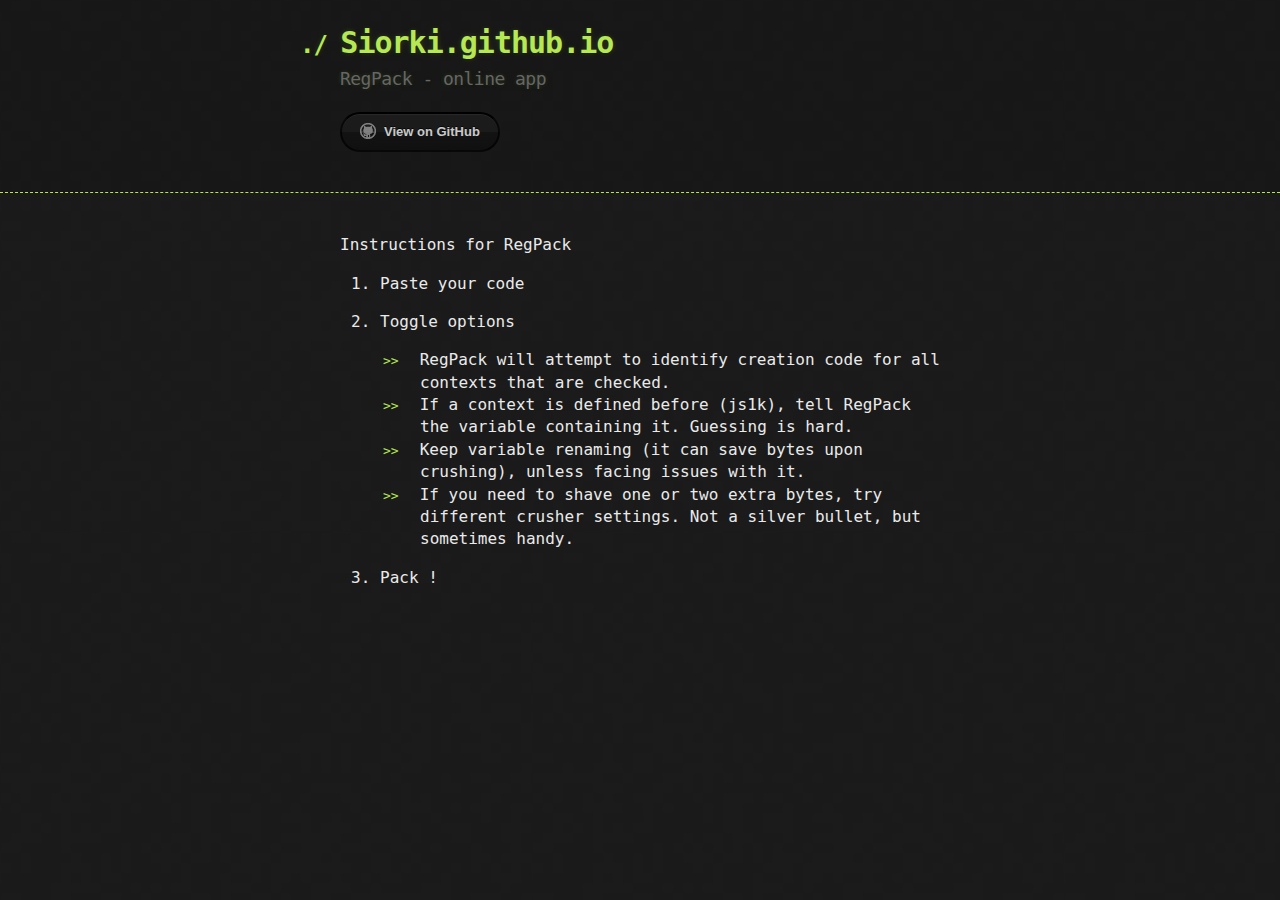
==== index.html @ f74bd819 "Replace master branch with page content via GitHub" ====
<!DOCTYPE html>
<html>
  <head>
    <meta charset='utf-8'>
    <meta http-equiv="X-UA-Compatible" content="chrome=1">

    <link rel="stylesheet" type="text/css" href="stylesheets/stylesheet.css" media="screen" />
    <link rel="stylesheet" type="text/css" href="stylesheets/pygment_trac.css" media="screen" />
    <link rel="stylesheet" type="text/css" href="stylesheets/print.css" media="print" />

    <title>Siorki.github.io by Siorki</title>
  </head>

  <body>

    <header>
      <div class="container">
        <h1>Siorki.github.io</h1>
        <h2>RegPack - online app</h2>

        <section id="downloads">
          <a href="https://github.com/Siorki" class="btn btn-github"><span class="icon"></span>View on GitHub</a>
        </section>
      </div>
    </header>

    <div class="container">
      <section id="main_content">
        <p>Instructions for RegPack</p>

<ol>
<li><p>Paste your code</p></li>
<li>
<p>Toggle options</p>

<ul>
<li>RegPack will attempt to identify creation code for all contexts that are checked.</li>
<li>If a context is defined before (js1k), tell RegPack the variable containing it. Guessing is hard.</li>
<li>Keep variable renaming (it can save bytes upon crushing), unless facing issues with it.</li>
<li>If you need to shave one or two extra bytes, try different crusher settings. Not a silver bullet, but sometimes handy.</li>
</ul>
</li>
<li><p>Pack !</p></li>
</ol>
      </section>
    </div>

    
  </body>
</html>
---- stylesheets/stylesheet.css ----
body {
  margin: 0;
  padding: 0;
  background: #151515 url("../images/bkg.png") 0 0;
  color: #eaeaea;
  font: 16px;
  line-height: 1.5;
  font-family: Monaco, "Bitstream Vera Sans Mono", "Lucida Console", Terminal, monospace;
}

/* General & 'Reset' Stuff */

.container {
  width: 90%;
  max-width: 600px;
  margin: 0 auto;
}

section {
  display: block;
  margin: 0 0 20px 0;
}

h1, h2, h3, h4, h5, h6 {
  margin: 0 0 20px;
}

li {
  line-height: 1.4 ;
}

/* Header, <header>
   header   - container
   h1       - project name
   h2       - project description
*/

header {
  background: rgba(0, 0, 0, 0.1);
  width: 100%;
  border-bottom: 1px dashed #b5e853;
  padding: 20px 0;
  margin: 0 0 40px 0;
}

header h1 {
  font-size: 30px;
  line-height: 1.5;
  margin: 0 0 0 -40px;
  font-weight: bold;
  font-family: Monaco, "Bitstream Vera Sans Mono", "Lucida Console", Terminal, monospace;
  color: #b5e853;
  text-shadow: 0 1px 1px rgba(0, 0, 0, 0.1),
               0 0 5px rgba(181, 232, 83, 0.1),
               0 0 10px rgba(181, 232, 83, 0.1);
  letter-spacing: -1px;
  -webkit-font-smoothing: antialiased;
}

header h1:before {
  content: "./ ";
  font-size: 24px;
}

header h2 {
  font-size: 18px;
  font-weight: 300;
  color: #666;
}

#downloads .btn {
  display: inline-block;
  text-align: center;
  margin: 0;
}

/* Main Content
*/

#main_content {
  width: 100%;
  -webkit-font-smoothing: antialiased;
}
section img {
  max-width: 100%
}

h1, h2, h3, h4, h5, h6 {
  font-weight: normal;
  font-family: Monaco, "Bitstream Vera Sans Mono", "Lucida Console", Terminal, monospace;
  color: #b5e853;
  letter-spacing: -0.03em;
  text-shadow: 0 1px 1px rgba(0, 0, 0, 0.1),
               0 0 5px rgba(181, 232, 83, 0.1),
               0 0 10px rgba(181, 232, 83, 0.1);
}

#main_content h1 {
  font-size: 30px;
}

#main_content h2 {
  font-size: 24px;
}

#main_content h3 {
  font-size: 18px;
}

#main_content h4 {
  font-size: 14px;
}

#main_content h5 {
  font-size: 12px;
  text-transform: uppercase;
  margin: 0 0 5px 0;
}

#main_content h6 {
  font-size: 12px;
  text-transform: uppercase;
  color: #999;
  margin: 0 0 5px 0;
}

dt {
  font-style: italic;
  font-weight: bold;
}

ul li {
  list-style: none;
}

ul li:before {
  content: ">>";
  font-family: Monaco, "Bitstream Vera Sans Mono", "Lucida Console", Terminal, monospace;
  font-size: 13px;
  color: #b5e853;
  margin-left: -37px;
  margin-right: 21px;
  line-height: 16px;
}

blockquote {
  color: #aaa;
  padding-left: 10px;
  border-left: 1px dotted #666;
}

pre {
  background: rgba(0, 0, 0, 0.9);
  border: 1px solid rgba(255, 255, 255, 0.15);
  padding: 10px;
  font-size: 14px;
  color: #b5e853;
  border-radius: 2px;
  -moz-border-radius: 2px;
  -webkit-border-radius: 2px;
  text-wrap: normal;
  overflow: auto;
  overflow-y: hidden;
}

table {
  width: 100%;
  margin: 0 0 20px 0;
}

th {
  text-align: left;
  border-bottom: 1px dashed #b5e853;
  padding: 5px 10px;
}

td {
  padding: 5px 10px;
}

hr {
  height: 0;
  border: 0;
  border-bottom: 1px dashed #b5e853;
  color: #b5e853;
}

/* Buttons
*/

.btn {
  display: inline-block;
  background: -webkit-linear-gradient(top, rgba(40, 40, 40, 0.3), rgba(35, 35, 35, 0.3) 50%, rgba(10, 10, 10, 0.3) 50%, rgba(0, 0, 0, 0.3));
  padding: 8px 18px;
  border-radius: 50px;
  border: 2px solid rgba(0, 0, 0, 0.7);
  border-bottom: 2px solid rgba(0, 0, 0, 0.7);
  border-top: 2px solid rgba(0, 0, 0, 1);
  color: rgba(255, 255, 255, 0.8);
  font-family: Helvetica, Arial, sans-serif;
  font-weight: bold;
  font-size: 13px;
  text-decoration: none;
  text-shadow: 0 -1px 0 rgba(0, 0, 0, 0.75);
  box-shadow: inset 0 1px 0 rgba(255, 255, 255, 0.05);
}

.btn:hover {
  background: -webkit-linear-gradient(top, rgba(40, 40, 40, 0.6), rgba(35, 35, 35, 0.6) 50%, rgba(10, 10, 10, 0.8) 50%, rgba(0, 0, 0, 0.8));
}

.btn .icon {
  display: inline-block;
  width: 16px;
  height: 16px;
  margin: 1px 8px 0 0;
  float: left;
}

.btn-github .icon {
  opacity: 0.6;
  background: url("../images/blacktocat.png") 0 0 no-repeat;
}

/* Links
   a, a:hover, a:visited
*/

a {
  color: #63c0f5;
  text-shadow: 0 0 5px rgba(104, 182, 255, 0.5);
}

/* Clearfix */

.cf:before, .cf:after {
  content:"";
  display:table;
}

.cf:after {
  clear:both;
}

.cf {
  zoom:1;
}
---- stylesheets/pygment_trac.css ----
.highlight .c { color: #999988; font-style: italic } /* Comment */
.highlight .err { color: #a61717; background-color: #e3d2d2 } /* Error */
.highlight .k { font-weight: bold } /* Keyword */
.highlight .o { font-weight: bold } /* Operator */
.highlight .cm { color: #999988; font-style: italic } /* Comment.Multiline */
.highlight .cp { color: #999999; font-weight: bold } /* Comment.Preproc */
.highlight .c1 { color: #999988; font-style: italic } /* Comment.Single */
.highlight .cs { color: #999999; font-weight: bold; font-style: italic } /* Comment.Special */
.highlight .gd { color: #000000; background-color: #ffdddd } /* Generic.Deleted */
.highlight .gd .x { color: #000000; background-color: #ffaaaa } /* Generic.Deleted.Specific */
.highlight .ge { font-style: italic } /* Generic.Emph */
.highlight .gr { color: #aa0000 } /* Generic.Error */
.highlight .gh { color: #999999 } /* Generic.Heading */
.highlight .gi { color: #000000; background-color: #ddffdd } /* Generic.Inserted */
.highlight .gi .x { color: #000000; background-color: #aaffaa } /* Generic.Inserted.Specific */
.highlight .go { color: #888888 } /* Generic.Output */
.highlight .gp { color: #555555 } /* Generic.Prompt */
.highlight .gs { font-weight: bold } /* Generic.Strong */
.highlight .gu { color: #800080; font-weight: bold; } /* Generic.Subheading */
.highlight .gt { color: #aa0000 } /* Generic.Traceback */
.highlight .kc { font-weight: bold } /* Keyword.Constant */
.highlight .kd { font-weight: bold } /* Keyword.Declaration */
.highlight .kn { font-weight: bold } /* Keyword.Namespace */
.highlight .kp { font-weight: bold } /* Keyword.Pseudo */
.highlight .kr { font-weight: bold } /* Keyword.Reserved */
.highlight .kt { color: #445588; font-weight: bold } /* Keyword.Type */
.highlight .m { color: #009999 } /* Literal.Number */
.highlight .s { color: #d14 } /* Literal.String */
.highlight .na { color: #008080 } /* Name.Attribute */
.highlight .nb { color: #0086B3 } /* Name.Builtin */
.highlight .nc { color: #445588; font-weight: bold } /* Name.Class */
.highlight .no { color: #008080 } /* Name.Constant */
.highlight .ni { color: #800080 } /* Name.Entity */
.highlight .ne { color: #990000; font-weight: bold } /* Name.Exception */
.highlight .nf { color: #990000; font-weight: bold } /* Name.Function */
.highlight .nn { color: #555555 } /* Name.Namespace */
.highlight .nt { color: #CBDFFF } /* Name.Tag */
.highlight .nv { color: #008080 } /* Name.Variable */
.highlight .ow { font-weight: bold } /* Operator.Word */
.highlight .w { color: #bbbbbb } /* Text.Whitespace */
.highlight .mf { color: #009999 } /* Literal.Number.Float */
.highlight .mh { color: #009999 } /* Literal.Number.Hex */
.highlight .mi { color: #009999 } /* Literal.Number.Integer */
.highlight .mo { color: #009999 } /* Literal.Number.Oct */
.highlight .sb { color: #d14 } /* Literal.String.Backtick */
.highlight .sc { color: #d14 } /* Literal.String.Char */
.highlight .sd { color: #d14 } /* Literal.String.Doc */
.highlight .s2 { color: #d14 } /* Literal.String.Double */
.highlight .se { color: #d14 } /* Literal.String.Escape */
.highlight .sh { color: #d14 } /* Literal.String.Heredoc */
.highlight .si { color: #d14 } /* Literal.String.Interpol */
.highlight .sx { color: #d14 } /* Literal.String.Other */
.highlight .sr { color: #009926 } /* Literal.String.Regex */
.highlight .s1 { color: #d14 } /* Literal.String.Single */
.highlight .ss { color: #990073 } /* Literal.String.Symbol */
.highlight .bp { color: #999999 } /* Name.Builtin.Pseudo */
.highlight .vc { color: #008080 } /* Name.Variable.Class */
.highlight .vg { color: #008080 } /* Name.Variable.Global */
.highlight .vi { color: #008080 } /* Name.Variable.Instance */
.highlight .il { color: #009999 } /* Literal.Number.Integer.Long */

.type-csharp .highlight .k { color: #0000FF }
.type-csharp .highlight .kt { color: #0000FF }
.type-csharp .highlight .nf { color: #000000; font-weight: normal }
.type-csharp .highlight .nc { color: #2B91AF }
.type-csharp .highlight .nn { color: #000000 }
.type-csharp .highlight .s { color: #A31515 }
.type-csharp .highlight .sc { color: #A31515 }
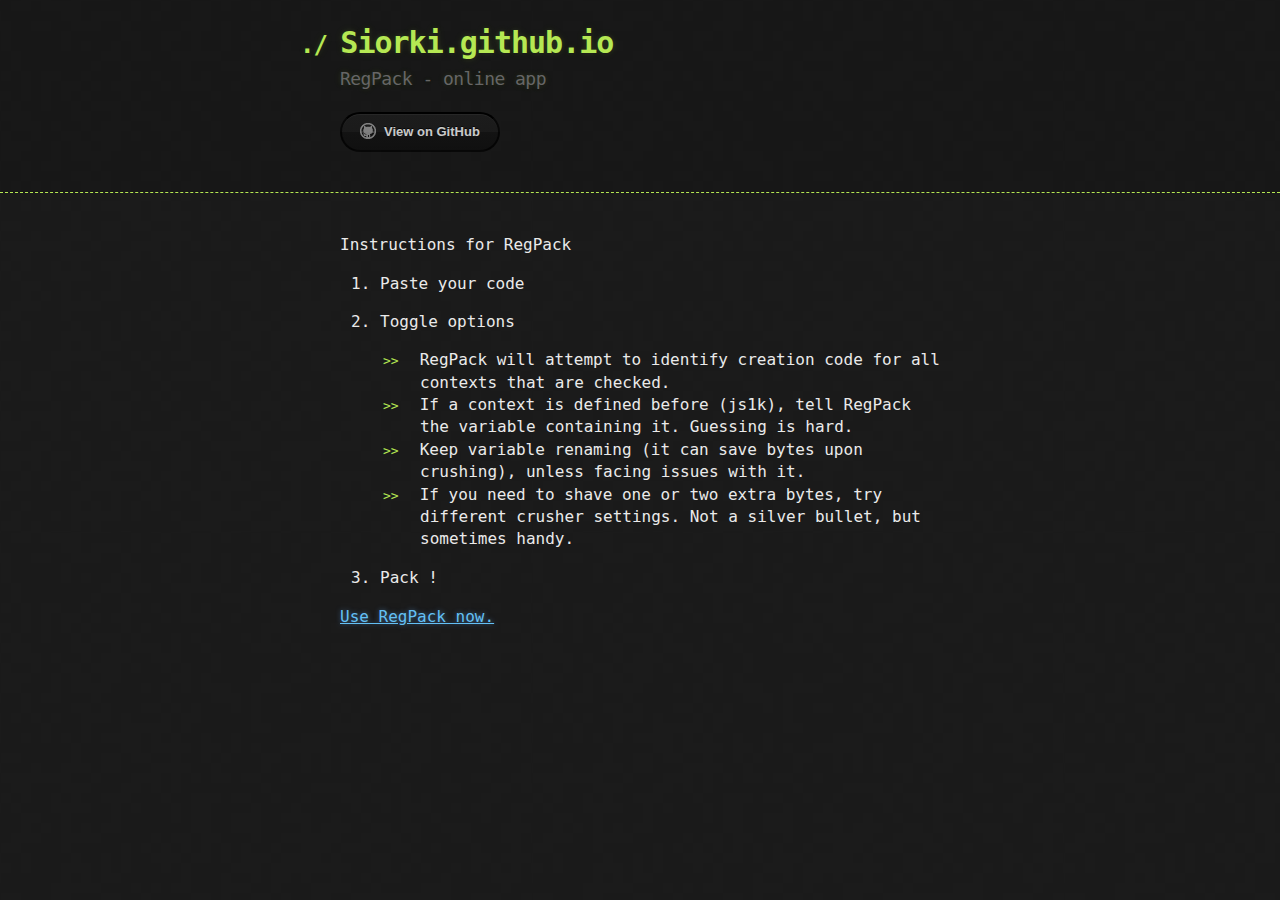
==== commit d66ac877: "Created online app version from RegPack v3" ====
--- a/index.html
+++ b/index.html
@@ -42,6 +42,7 @@
 </li>
 <li><p>Pack !</p></li>
 </ol>
+<a href=RegPack.html>Use RegPack now.</a>
       </section>
     </div>
 
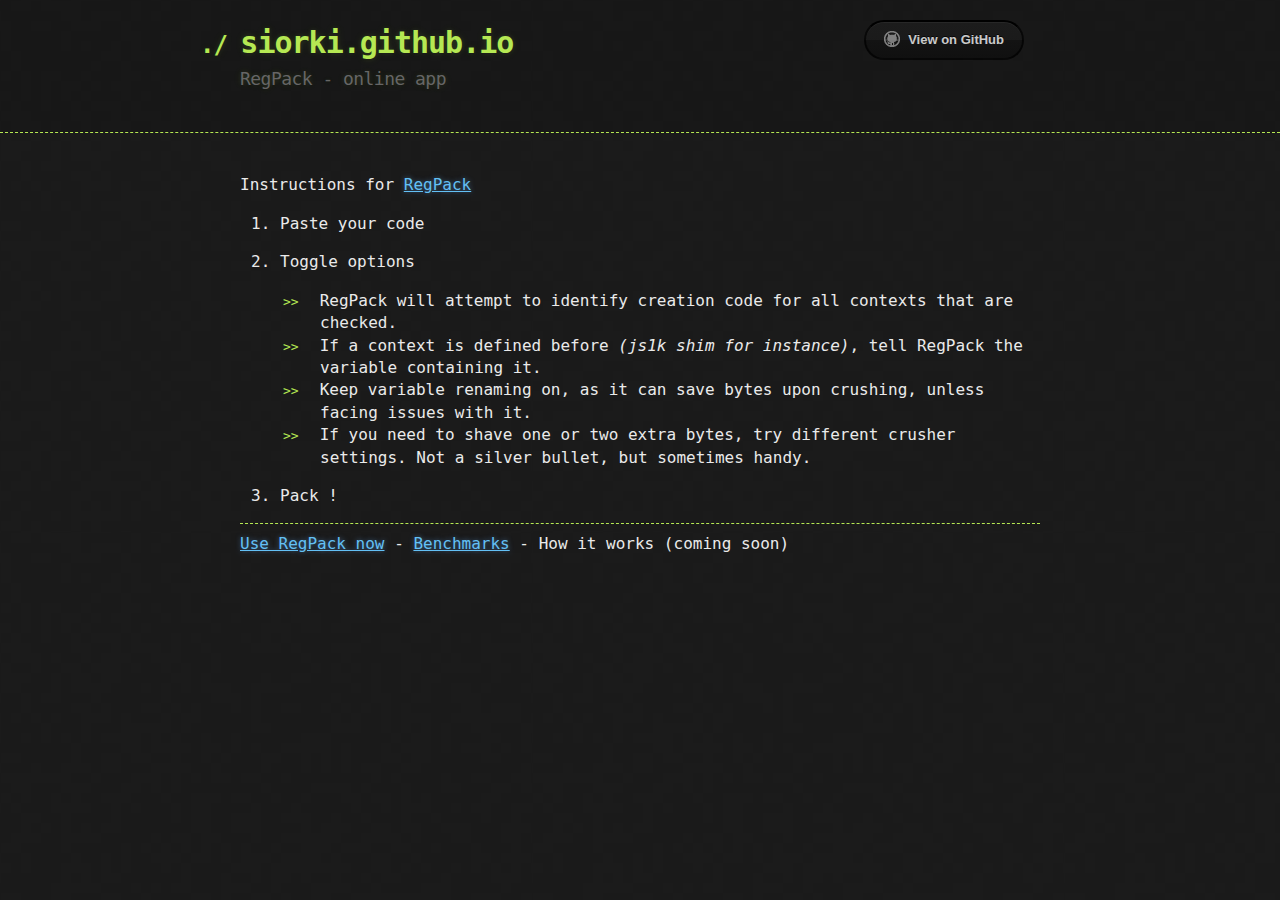
==== commit 1c840b0b: "Online version of RegPack v3 + benchmarks" ====
--- a/index.html
+++ b/index.html
@@ -8,25 +8,25 @@
     <link rel="stylesheet" type="text/css" href="stylesheets/pygment_trac.css" media="screen" />
     <link rel="stylesheet" type="text/css" href="stylesheets/print.css" media="print" />
 
-    <title>Siorki.github.io by Siorki</title>
+    <title>siorki.github.io by Siorki</title>
   </head>
 
   <body>
 
     <header>
       <div class="container">
-        <h1>Siorki.github.io</h1>
+        <h1>siorki.github.io</h1>
         <h2>RegPack - online app</h2>
 
-        <section id="downloads">
-          <a href="https://github.com/Siorki" class="btn btn-github"><span class="icon"></span>View on GitHub</a>
+        <section id="downloads" class="topright">
+          <a href="https://github.com/Siorki/RegPack" class="btn btn-github"><span class="icon"></span>View on GitHub</a>
         </section>
       </div>
     </header>
 
     <div class="container">
       <section id="main_content">
-        <p>Instructions for RegPack</p>
+        <p>Instructions for <a href=RegPack.html>RegPack</a></p>
 
 <ol>
 <li><p>Paste your code</p></li>
@@ -35,14 +35,15 @@
 
 <ul>
 <li>RegPack will attempt to identify creation code for all contexts that are checked.</li>
-<li>If a context is defined before (js1k), tell RegPack the variable containing it. Guessing is hard.</li>
-<li>Keep variable renaming (it can save bytes upon crushing), unless facing issues with it.</li>
+<li>If a context is defined before <i>(js1k shim for instance)</i>, tell RegPack the variable containing it.</li>
+<li>Keep variable renaming on, as it can save bytes upon crushing, unless facing issues with it.</li>
 <li>If you need to shave one or two extra bytes, try different crusher settings. Not a silver bullet, but sometimes handy.</li>
 </ul>
 </li>
 <li><p>Pack !</p></li>
 </ol>
-<a href=RegPack.html>Use RegPack now.</a>
+<hr>
+<a href=RegPack.html>Use RegPack now</a> - <a href=Benchmarks.html>Benchmarks</a> - How it works (coming soon)
       </section>
     </div>
 
--- a/stylesheets/stylesheet.css
+++ b/stylesheets/stylesheet.css
@@ -12,7 +12,7 @@
 
 .container {
   width: 90%;
-  max-width: 600px;
+  max-width: 800px;
   margin: 0 auto;
 }
 
@@ -169,13 +169,19 @@
 }
 
 th {
+  text-align: center;
+  border-bottom: 1px dashed #b5e853;
+  padding: 5px 5px;
+}
+
+td {
+  padding: 2px 5px;
+  font-size: 13px;
+  text-align: center;
+}
+
+td.name, th.name {
   text-align: left;
-  border-bottom: 1px dashed #b5e853;
-  padding: 5px 10px;
-}
-
-td {
-  padding: 5px 10px;
 }
 
 hr {
@@ -185,6 +191,15 @@
   color: #b5e853;
 }
 
+p.footnote {
+  font-size: 12px;
+}
+
+.topright {
+  position:absolute;
+  top: 20px;
+  right:20%;
+ }
 /* Buttons
 */
 
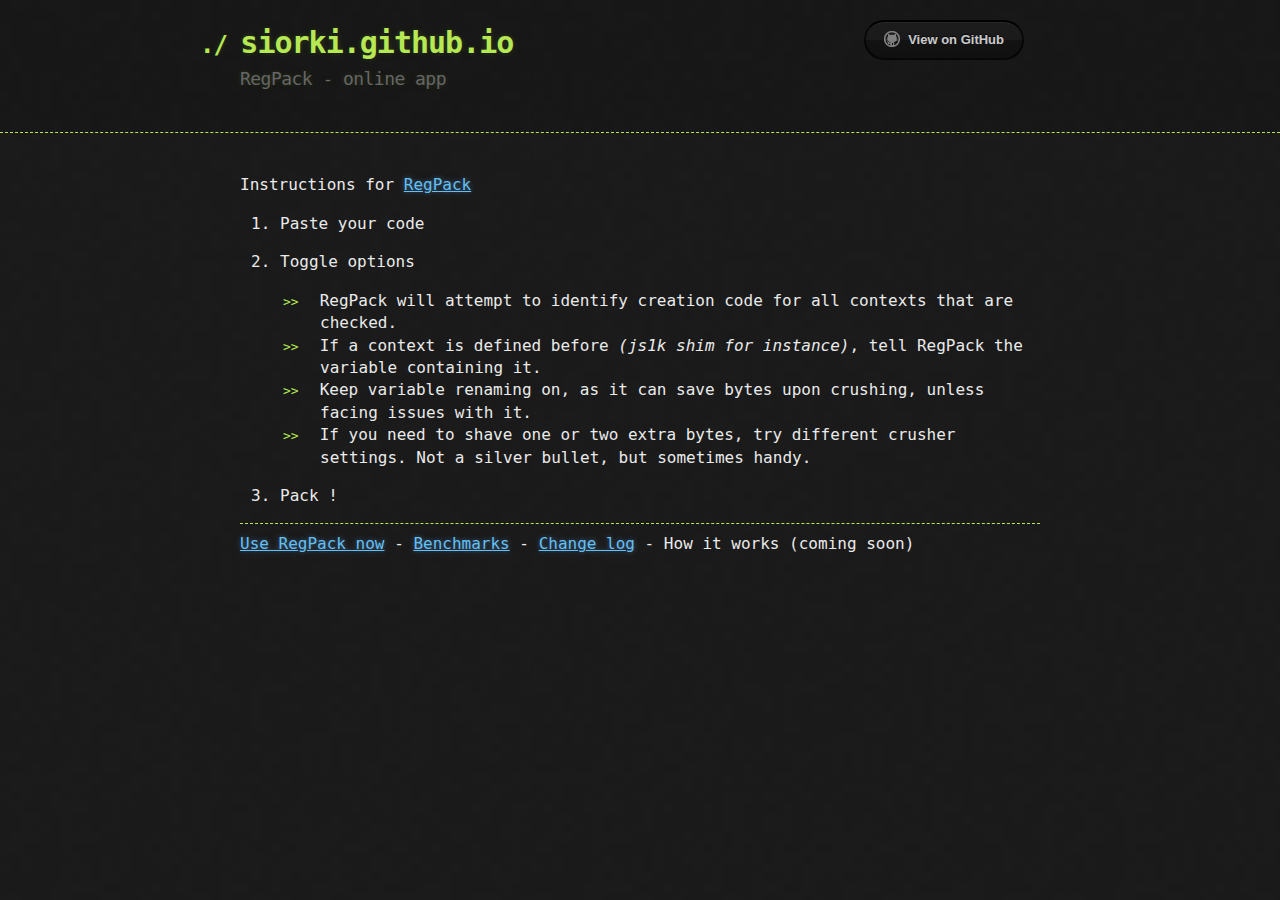
==== commit 749aed5a: "RegPack 3.0.1 (Unicode support) + added changelog" ====
--- a/index.html
+++ b/index.html
@@ -26,7 +26,7 @@
 
     <div class="container">
       <section id="main_content">
-        <p>Instructions for <a href=RegPack.html>RegPack</a></p>
+        <p>Instructions for <a href=regPack.html>RegPack</a></p>
 
 <ol>
 <li><p>Paste your code</p></li>
@@ -43,7 +43,7 @@
 <li><p>Pack !</p></li>
 </ol>
 <hr>
-<a href=RegPack.html>Use RegPack now</a> - <a href=Benchmarks.html>Benchmarks</a> - How it works (coming soon)
+<a href=regPack.html>Use RegPack now</a> - <a href=benchmarks.html>Benchmarks</a> - <a href=changelog.html>Change log</a> - How it works (coming soon)
       </section>
     </div>
 
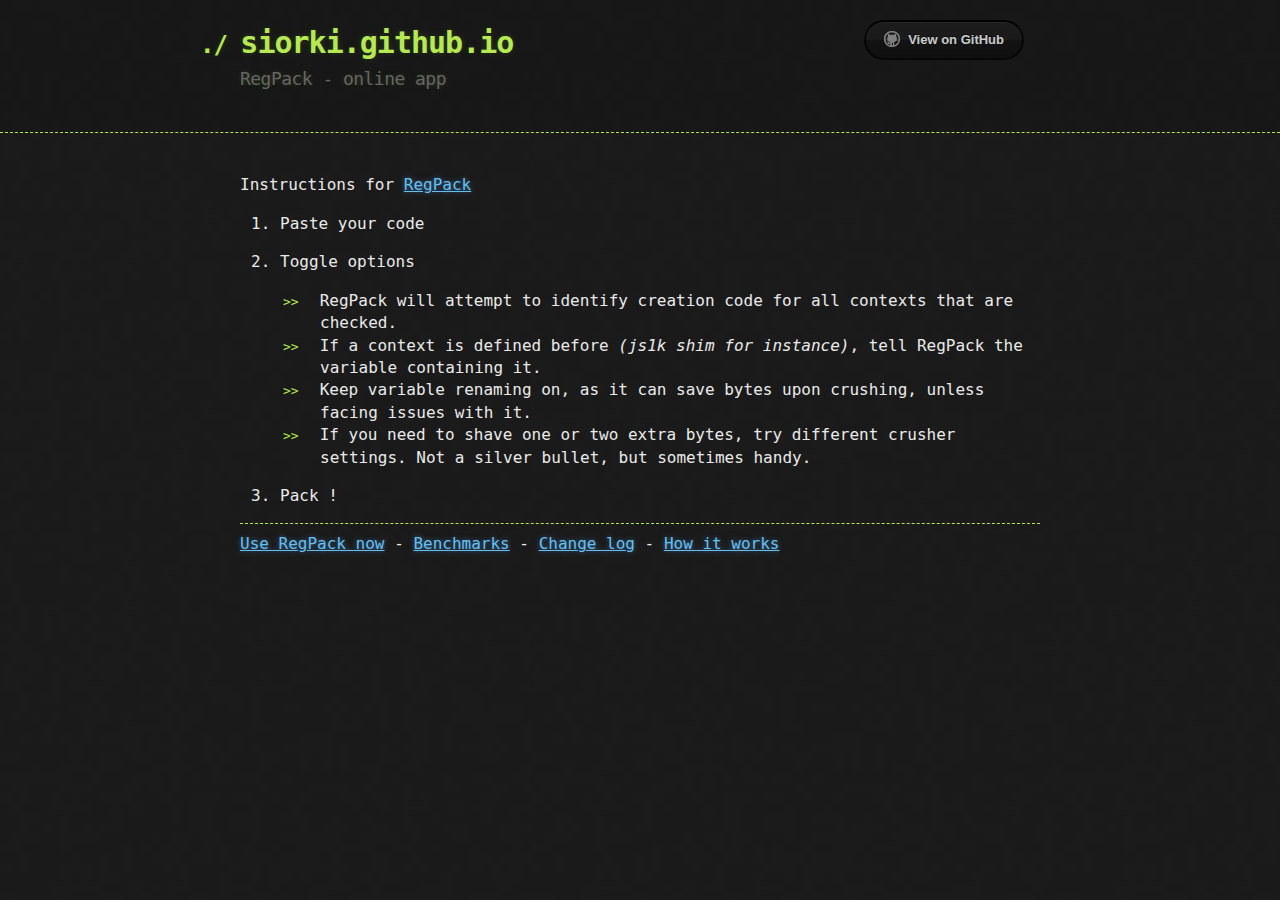
==== commit 0ab21a26: "Added link to design document (wiki)" ====
--- a/index.html
+++ b/index.html
@@ -43,8 +43,7 @@
 <li><p>Pack !</p></li>
 </ol>
 <hr>
-<a href=regPack.html>Use RegPack now</a> - <a href=benchmarks.html>Benchmarks</a> - <a href=changelog.html>Change log</a> - How it works (coming soon)
-      </section>
+<a href=regPack.html>Use RegPack now</a> - <a href=benchmarks.html>Benchmarks</a> - <a href=changelog.html>Change log</a> - <a href="https://github.com/Siorki/RegPack/wiki">How it works</a>     </section>
     </div>
 
     
--- a/stylesheets/stylesheet.css
+++ b/stylesheets/stylesheet.css
@@ -170,8 +170,8 @@
 
 th {
   text-align: center;
-  border-bottom: 1px dashed #b5e853;
   padding: 5px 5px;
+  font-size: 14px;
 }
 
 td {
@@ -182,6 +182,10 @@
 
 td.name, th.name {
   text-align: left;
+}
+
+th.split {
+	border-bottom: 1px dashed #b5e853;
 }
 
 hr {
